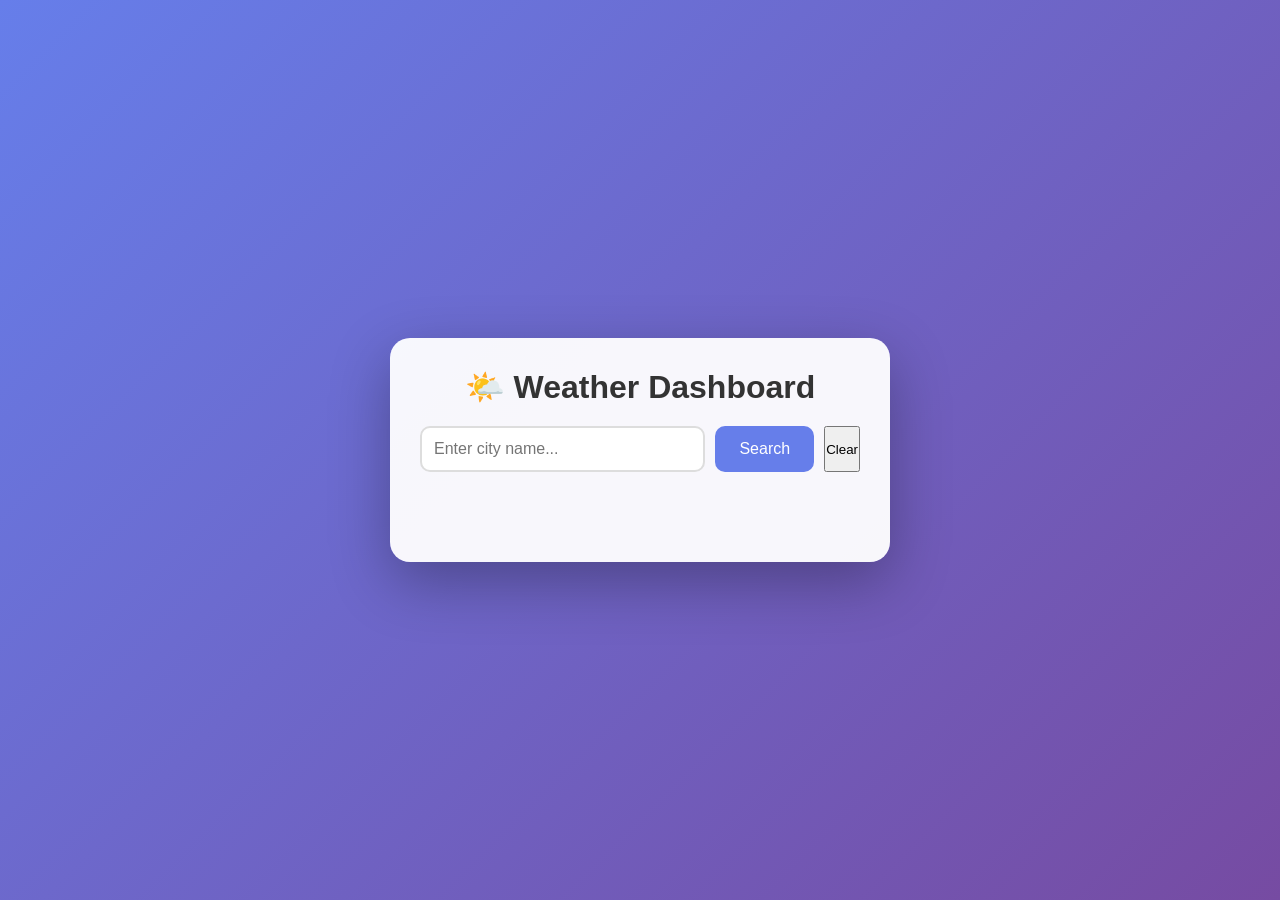
==== index.html @ 6d53a07b "Add clear button functionality" ====
<!DOCTYPE html>
<html lang="en">
<head>
    <meta charset="UTF-8">
    <meta name="viewport" content="width=device-width, initial-scale=1.0">
    <title>Weather Dashboard</title>
    <link rel="stylesheet" href="style.css">
</head>
<body>
    <div class="container">
        <h1>🌤️ Weather Dashboard</h1>
        <div class="search-box">
            <input type="text" id="cityInput" placeholder="Enter city name...">
            <button id="searchBtn">Search</button>
            <button id="clearBtn" style="display:none;">Clear</button>
        </div>
        <div id="weatherDisplay">
            <!-- Weather data will appear here -->
        </div>
    </div>
    <script src="script.js"></script>
</body>
</html>
---- style.css ----
/* Reset and Base Styles */
* {
    margin: 0;
    padding: 0;
    box-sizing: border-box;
}

body {
    font-family: 'Segoe UI', Tahoma, Geneva, Verdana, sans-serif;
    background: linear-gradient(135deg, #667eea 0%, #764ba2 100%);
    min-height: 100vh;
    display: flex;
    justify-content: center;
    align-items: center;
}

.container {
    background: rgba(255, 255, 255, 0.95);
    border-radius: 20px;
    padding: 30px;
    width: 90%;
    max-width: 500px;
    box-shadow: 0 20px 60px rgba(0,0,0,0.3);
}

h1 {
    text-align: center;
    color: #333;
    margin-bottom: 20px;
}

.search-box {
    display: flex;
    gap: 10px;
    margin-bottom: 20px;
}

#cityInput {
    flex: 1;
    padding: 12px;
    border: 2px solid #ddd;
    border-radius: 10px;
    font-size: 16px;
}

#searchBtn {
    padding: 12px 24px;
    background: #667eea;
    color: white;
    border: none;
    border-radius: 10px;
    cursor: pointer;
    font-size: 16px;
    transition: all 0.3s;
}

#searchBtn:hover {
    background: #764ba2;
    transform: scale(1.05);
}

#weatherDisplay {
    text-align: center;
    padding: 20px;
}
.weather-card {
    background: linear-gradient(135deg, #f5f7fa 0%, #c3cfe2 100%);
    border-radius: 15px;
    padding: 20px;
    margin-top: 20px;
}

.weather-icon {
    font-size: 60px;
    margin: 10px 0;
}

.temperature {
    font-size: 48px;
    font-weight: bold;
    color: #333;
}

.city-name {
    font-size: 24px;
    color: #555;
    margin: 10px 0;
}

.weather-description {
    font-size: 18px;
    color: #666;
    text-transform: capitalize;
}

.details {
    display: grid;
    grid-template-columns: 1fr 1fr 1fr;
    gap: 15px;
    margin-top: 20px;
}

.detail-item {
    background: white;
    padding: 10px;
    border-radius: 10px;
    box-shadow: 0 2px 5px rgba(0,0,0,0.1);
}

.detail-item span {
    display: block;
    font-size: 14px;
    color: #888;
}

.detail-item strong {
    font-size: 20px;
    color: #333;
}
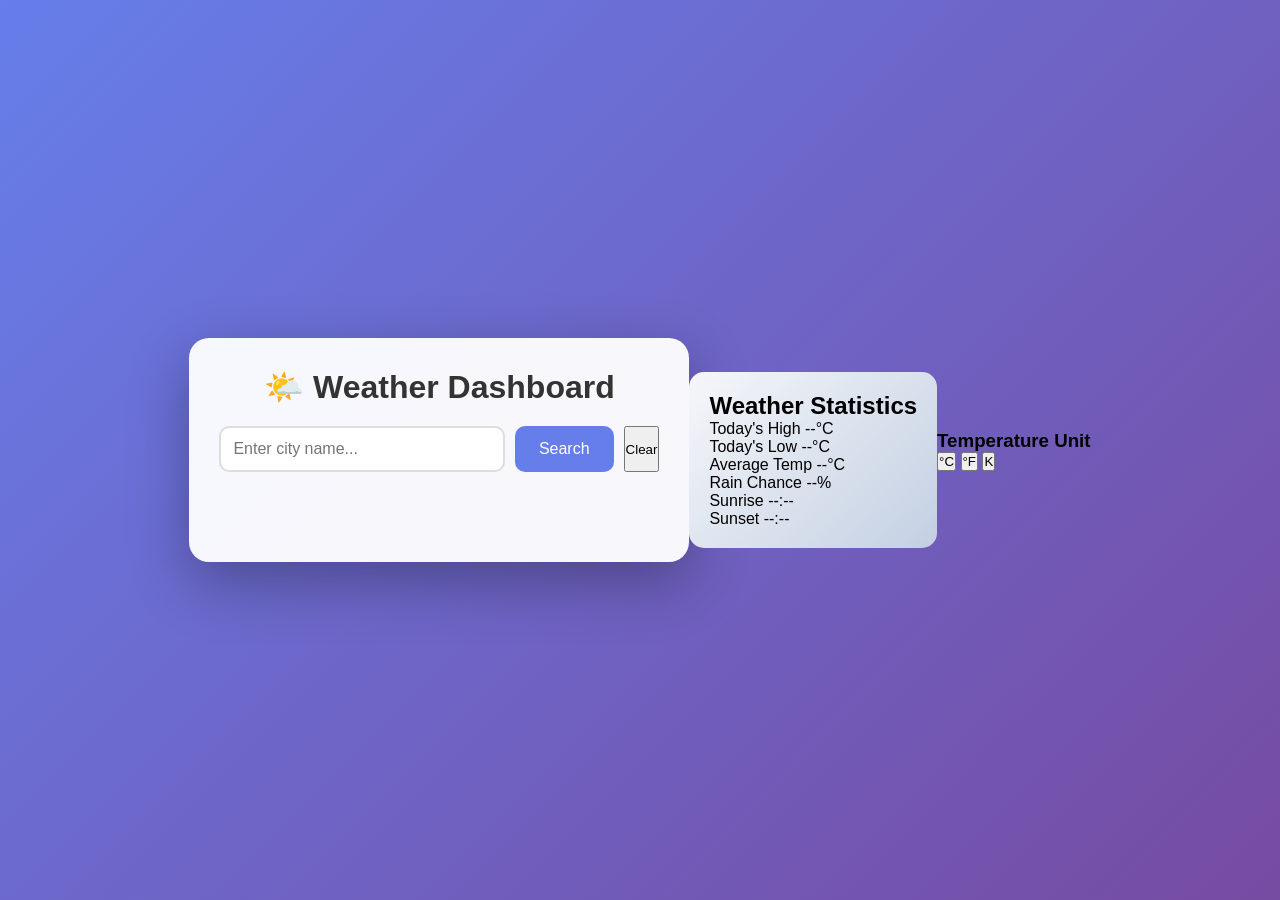
==== commit 4b57277b: "Add temperature" ====
--- a/index.html
+++ b/index.html
@@ -18,6 +18,47 @@
             <!-- Weather data will appear here -->
         </div>
     </div>
+    <!-- Weather Statistics -->
+<div class="weather-card statistics">
+    <div class="card-header">
+        <h2>Weather Statistics</h2>
+        <i class="fas fa-chart-bar"></i>
+    </div>
+    <div class="stats-grid">
+        <div class="stat-item">
+            <span class="stat-label">Today's High</span>
+            <span class="stat-value" id="todayHigh">--°C</span>
+        </div>
+        <div class="stat-item">
+            <span class="stat-label">Today's Low</span>
+            <span class="stat-value" id="todayLow">--°C</span>
+        </div>
+        <div class="stat-item">
+            <span class="stat-label">Average Temp</span>
+            <span class="stat-value" id="avgTemp">--°C</span>
+        </div>
+        <div class="stat-item">
+            <span class="stat-label">Rain Chance</span>
+            <span class="stat-value" id="rainChance">--%</span>
+        </div>
+        <div class="stat-item">
+            <span class="stat-label">Sunrise</span>
+            <span class="stat-value" id="sunrise">--:--</span>
+        </div>
+        <div class="stat-item">
+            <span class="stat-label">Sunset</span>
+            <span class="stat-value" id="sunset">--:--</span>
+        </div>
+    </div>
+</div>
+<div class="setting-group">
+    <h3>Temperature Unit</h3>
+    <div class="unit-toggle">
+        <button class="unit-option active" data-unit="metric">°C</button>
+        <button class="unit-option" data-unit="imperial">°F</button>
+        <button class="unit-option" data-unit="kelvin">K</button>
+    </div>
+</div>
     <script src="script.js"></script>
 </body>
-</html>+</html>
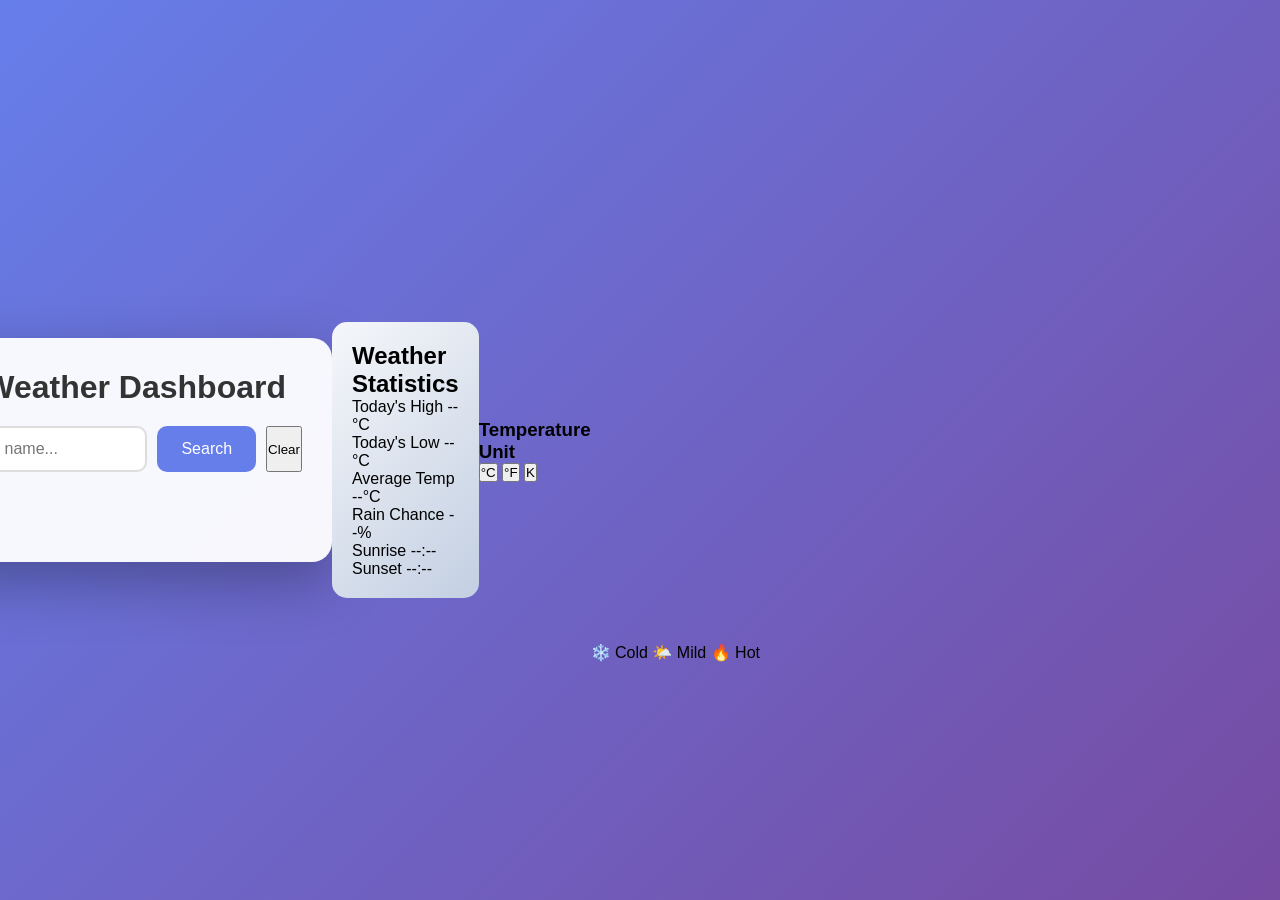
==== commit 4fe58309: "Add weather map" ====
--- a/index.html
+++ b/index.html
@@ -59,6 +59,14 @@
         <button class="unit-option" data-unit="kelvin">K</button>
     </div>
 </div>
+<div id="weatherMap">
+    <canvas id="mapCanvas" width="800" height="400"></canvas>
+    <div class="map-legend">
+        <span>❄️ Cold</span>
+        <span>🌤️ Mild</span>
+        <span>🔥 Hot</span>
+    </div>
+</div>
     <script src="script.js"></script>
 </body>
 </html>
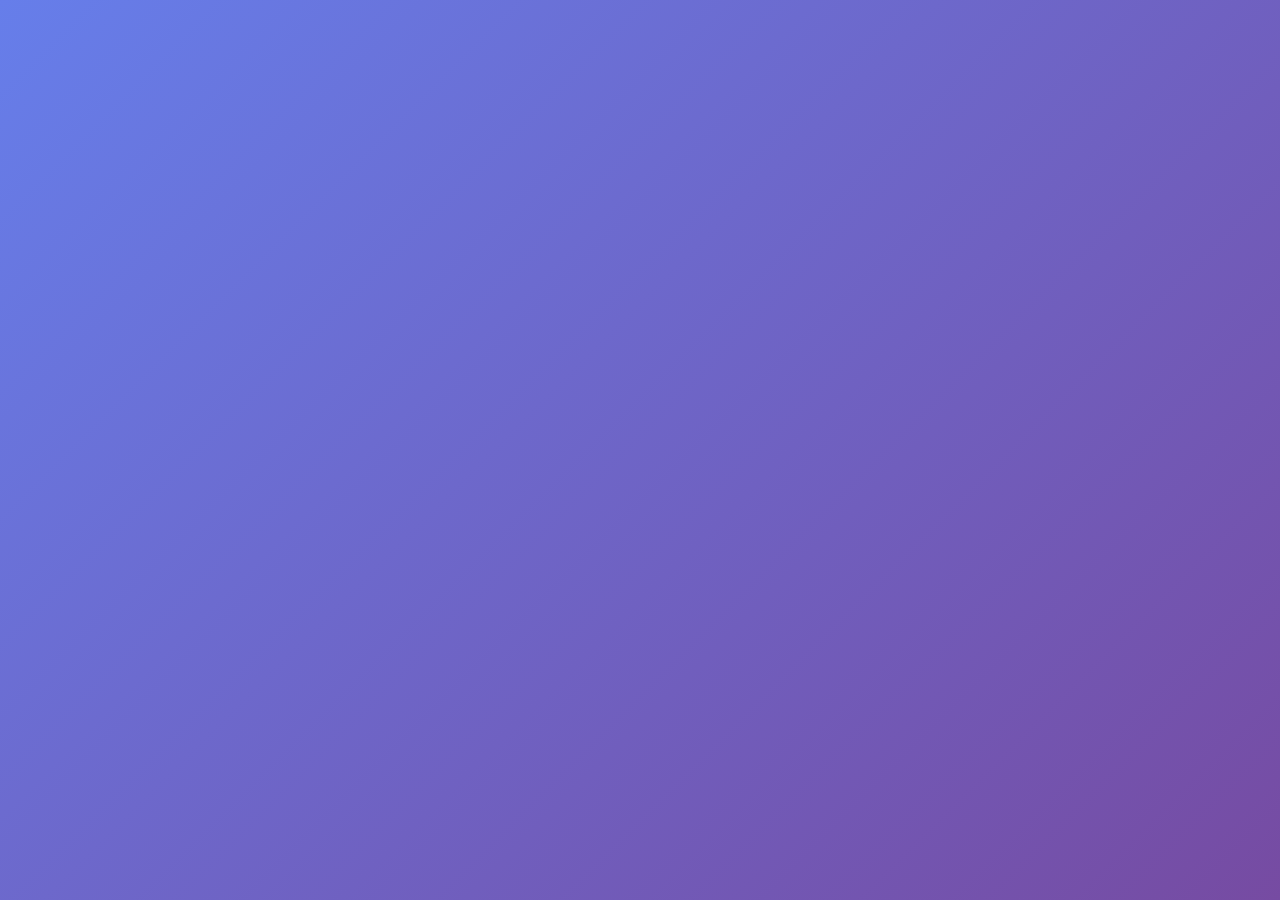
==== commit cc8d32ac: "Add page head and sky background containers" ====
--- a/index.html
+++ b/index.html
@@ -1,72 +1,19 @@
- <!DOCTYPE html>
+<!DOCTYPE html>
 <html lang="en">
 <head>
-    <meta charset="UTF-8">
-    <meta name="viewport" content="width=device-width, initial-scale=1.0">
-    <title>Weather Dashboard</title>
-    <link rel="stylesheet" href="style.css">
+<meta charset="UTF-8">
+<meta name="viewport" content="width=device-width, initial-scale=1.0">
+<title>Skyline — Weather Dashboard</title>
+<link rel="preconnect" href="https://fonts.googleapis.com">
+<link href="https://fonts.googleapis.com/css2?family=Space+Grotesk:wght@500;600;700&family=Inter:wght@400;500;600&display=swap" rel="stylesheet">
+<link rel="stylesheet" href="style.css">
 </head>
 <body>
-    <div class="container">
-        <h1>🌤️ Weather Dashboard</h1>
-        <div class="search-box">
-            <input type="text" id="cityInput" placeholder="Enter city name...">
-            <button id="searchBtn">Search</button>
-            <button id="clearBtn" style="display:none;">Clear</button>
-        </div>
-        <div id="weatherDisplay">
-            <!-- Weather data will appear here -->
-        </div>
-    </div>
-    <!-- Weather Statistics -->
-<div class="weather-card statistics">
-    <div class="card-header">
-        <h2>Weather Statistics</h2>
-        <i class="fas fa-chart-bar"></i>
-    </div>
-    <div class="stats-grid">
-        <div class="stat-item">
-            <span class="stat-label">Today's High</span>
-            <span class="stat-value" id="todayHigh">--°C</span>
-        </div>
-        <div class="stat-item">
-            <span class="stat-label">Today's Low</span>
-            <span class="stat-value" id="todayLow">--°C</span>
-        </div>
-        <div class="stat-item">
-            <span class="stat-label">Average Temp</span>
-            <span class="stat-value" id="avgTemp">--°C</span>
-        </div>
-        <div class="stat-item">
-            <span class="stat-label">Rain Chance</span>
-            <span class="stat-value" id="rainChance">--%</span>
-        </div>
-        <div class="stat-item">
-            <span class="stat-label">Sunrise</span>
-            <span class="stat-value" id="sunrise">--:--</span>
-        </div>
-        <div class="stat-item">
-            <span class="stat-label">Sunset</span>
-            <span class="stat-value" id="sunset">--:--</span>
-        </div>
-    </div>
+
+<div class="sky" id="sky">
+  <div class="celestial" id="celestial"></div>
+  <div class="particles" id="particles"></div>
 </div>
-<div class="setting-group">
-    <h3>Temperature Unit</h3>
-    <div class="unit-toggle">
-        <button class="unit-option active" data-unit="metric">°C</button>
-        <button class="unit-option" data-unit="imperial">°F</button>
-        <button class="unit-option" data-unit="kelvin">K</button>
-    </div>
-</div>
-<div id="weatherMap">
-    <canvas id="mapCanvas" width="800" height="400"></canvas>
-    <div class="map-legend">
-        <span>❄️ Cold</span>
-        <span>🌤️ Mild</span>
-        <span>🔥 Hot</span>
-    </div>
-</div>
-    <script src="script.js"></script>
+
 </body>
-</html>
+</html>
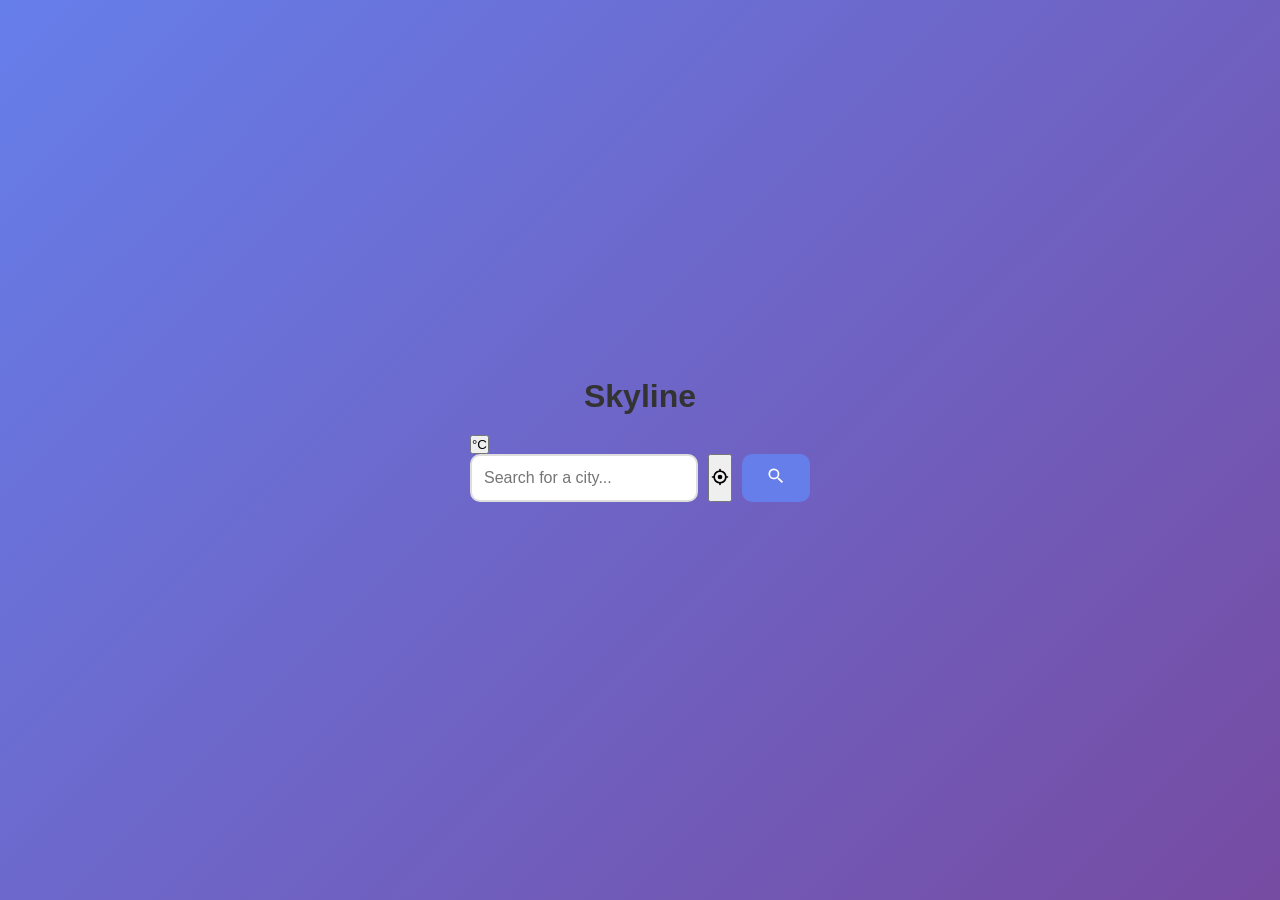
==== commit 04889f30: "Add search box with search and locate buttons" ====
--- a/index.html
+++ b/index.html
@@ -14,6 +14,29 @@
   <div class="celestial" id="celestial"></div>
   <div class="particles" id="particles"></div>
 </div>
+<main class="app" role="main">
+
+  <header class="app-header">
+    <h1 class="logo">Skyline</h1>
+    <button class="unit-toggle" id="unitToggle" aria-label="Toggle temperature unit">°C</button>
+  </header>
+  <section class="search-box" role="search">
+    <input
+      type="text"
+      id="cityInput"
+      placeholder="Search for a city..."
+      autocomplete="off"
+      aria-label="City name"
+    >
+    <button id="locateBtn" class="icon-btn" title="Use my location" aria-label="Use my current location">
+      <svg viewBox="0 0 24 24" width="20" height="20"><path fill="currentColor" d="M12 2a1 1 0 011 1v1.06A8.004 8.004 0 0119.94 11H21a1 1 0 010 2h-1.06A8.004 8.004 0 0113 19.94V21a1 1 0 01-2 0v-1.06A8.004 8.004 0 014.06 13H3a1 1 0 010-2h1.06A8.004 8.004 0 0111 4.06V3a1 1 0 011-1zm0 4a6 6 0 100 12 6 6 0 000-12zm0 3.2a2.8 2.8 0 110 5.6 2.8 2.8 0 010-5.6z"/></svg>
+    </button>
+    <button id="searchBtn" class="icon-btn primary" title="Search" aria-label="Search">
+      <svg viewBox="0 0 24 24" width="20" height="20"><path fill="currentColor" d="M15.5 14h-.79l-.28-.27a6.5 6.5 0 10-.7.7l.27.28v.79l5 5L20.49 19l-5-5zm-6 0a4.5 4.5 0 110-9 4.5 4.5 0 010 9z"/></svg>
+    </button>
+  </section>
+
+</main>
 
 </body>
 </html>
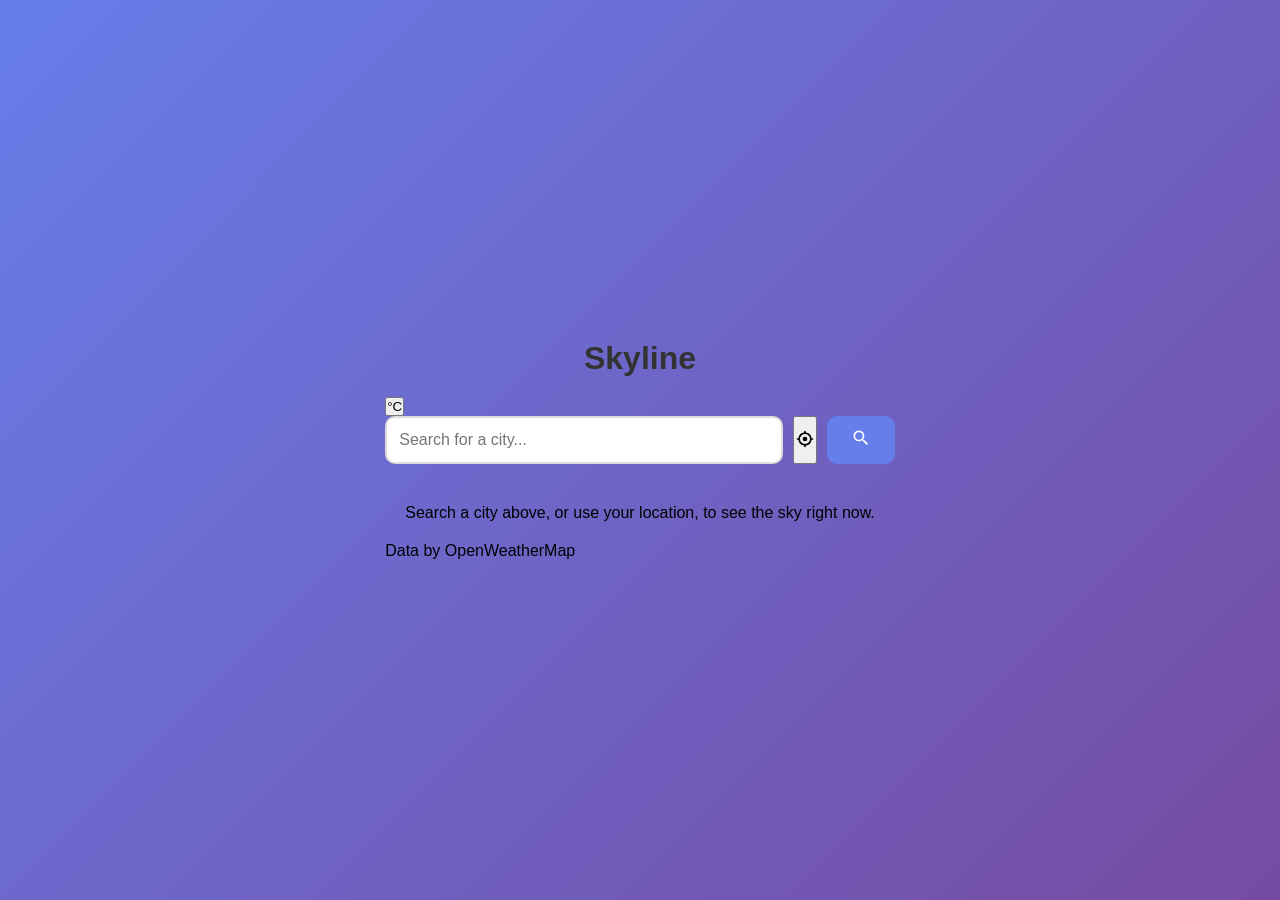
==== commit ae6d5cef: "Add weather, recent searches, and forecast containers" ====
--- a/index.html
+++ b/index.html
@@ -35,8 +35,21 @@
       <svg viewBox="0 0 24 24" width="20" height="20"><path fill="currentColor" d="M15.5 14h-.79l-.28-.27a6.5 6.5 0 10-.7.7l.27.28v.79l5 5L20.49 19l-5-5zm-6 0a4.5 4.5 0 110-9 4.5 4.5 0 010 9z"/></svg>
     </button>
   </section>
+  <div class="recent-searches" id="recentSearches" aria-label="Recent searches"></div>
+
+  <section id="weatherDisplay" class="weather-display" aria-live="polite">
+    <p class="hint">Search a city above, or use your location, to see the sky right now.</p>
+  </section>
+
+  <section id="forecastDisplay" class="forecast-display"></section>
+
+  <footer class="app-footer">
+    <span>Data by OpenWeatherMap</span>
+  </footer>
 
 </main>
 
 </body>
+<script src="config.js"></script>
+<script src="script.js"></script>
 </html>
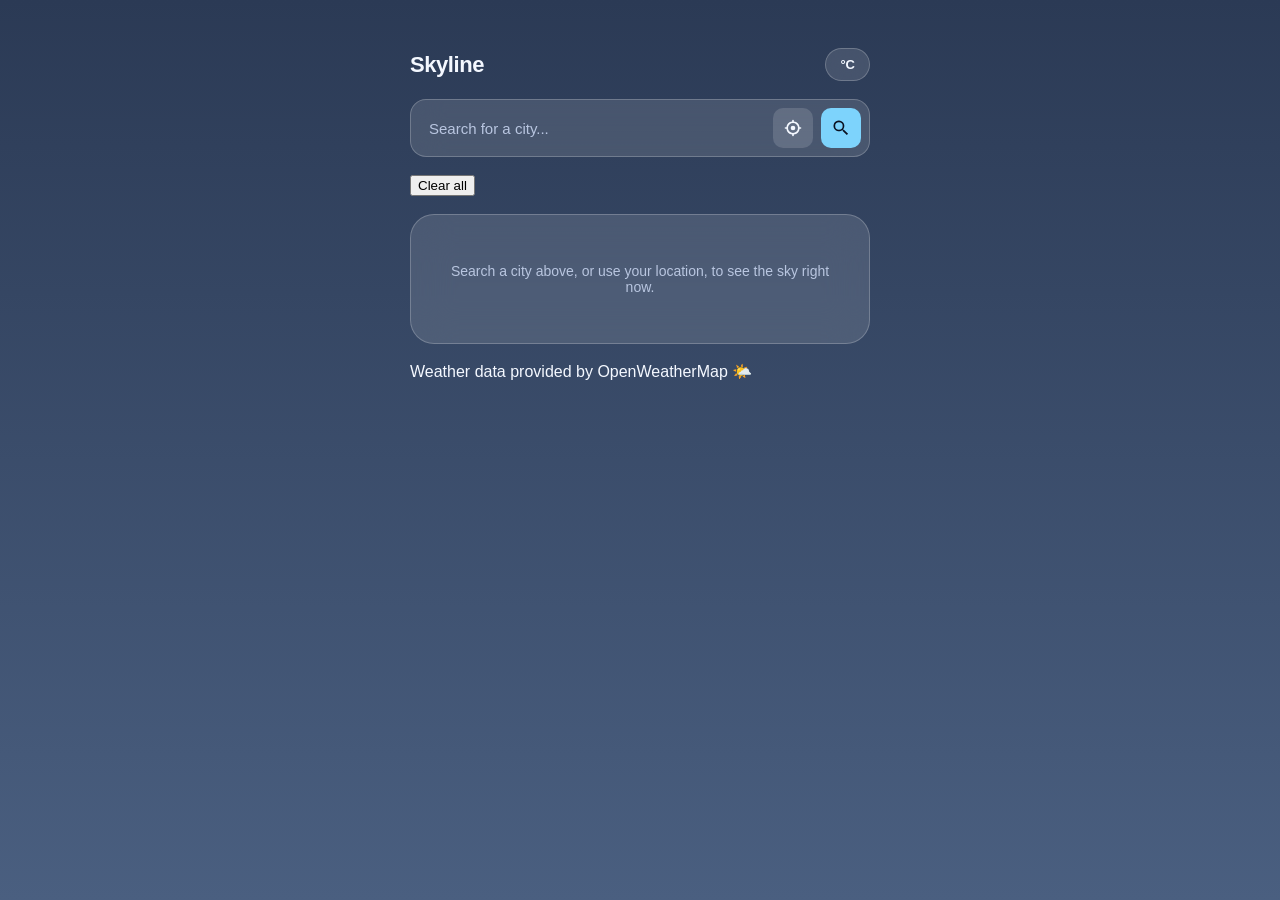
==== commit 19a366b4: "Update footer text with weather emoji" ====
--- a/index.html
+++ b/index.html
@@ -35,7 +35,10 @@
       <svg viewBox="0 0 24 24" width="20" height="20"><path fill="currentColor" d="M15.5 14h-.79l-.28-.27a6.5 6.5 0 10-.7.7l.27.28v.79l5 5L20.49 19l-5-5zm-6 0a4.5 4.5 0 110-9 4.5 4.5 0 010 9z"/></svg>
     </button>
   </section>
-  <div class="recent-searches" id="recentSearches" aria-label="Recent searches"></div>
+  <div class="recent-searches-row">
+    <div class="recent-searches" id="recentSearches" aria-label="Recent searches"></div>
+    <button id="clearSearchesBtn" class="text-btn">Clear all</button>
+  </div>
 
   <section id="weatherDisplay" class="weather-display" aria-live="polite">
     <p class="hint">Search a city above, or use your location, to see the sky right now.</p>
@@ -43,10 +46,9 @@
 
   <section id="forecastDisplay" class="forecast-display"></section>
 
-  <footer class="app-footer">
-    <span>Data by OpenWeatherMap</span>
+ <footer class="app-footer">
+    <span id="footerText">Weather data provided by OpenWeatherMap 🌤️</span>
   </footer>
-
 </main>
 
 </body>
--- a/style.css
+++ b/style.css
@@ -1,119 +1,288 @@
-/* Reset and Base Styles */
-* {
-    margin: 0;
-    padding: 0;
-    box-sizing: border-box;
-}
+:root {
+  --ink: #f4f8ff;
+  --ink-dim: #b9c6e0;
+  --glass: rgba(255, 255, 255, 0.12);
+  --glass-strong: rgba(255, 255, 255, 0.18);
+  --glass-border: rgba(255, 255, 255, 0.22);
+  --accent: #7dd3fc;
+  --danger: #ff8a8a;
+  --radius-lg: 24px;
+  --radius-md: 16px;
+  --radius-sm: 10px;
+  --font-display: 'Space Grotesk', 'Segoe UI', sans-serif;
+  --font-body: 'Inter', 'Segoe UI', sans-serif;
+  --sky-gradient: linear-gradient(180deg, #2b3a55 0%, #4a5f80 100%);
+  --transition-sky: background 1.2s ease;
+}
+
+* { box-sizing: border-box; }
+
+html, body { margin: 0; min-height: 100vh; }
 
 body {
-    font-family: 'Segoe UI', Tahoma, Geneva, Verdana, sans-serif;
-    background: linear-gradient(135deg, #667eea 0%, #764ba2 100%);
-    min-height: 100vh;
-    display: flex;
-    justify-content: center;
-    align-items: center;
-}
-
-.container {
-    background: rgba(255, 255, 255, 0.95);
-    border-radius: 20px;
-    padding: 30px;
-    width: 90%;
-    max-width: 500px;
-    box-shadow: 0 20px 60px rgba(0,0,0,0.3);
-}
-
-h1 {
-    text-align: center;
-    color: #333;
-    margin-bottom: 20px;
-}
-
+  font-family: var(--font-body);
+  color: var(--ink);
+  min-height: 100vh;
+  display: flex;
+  justify-content: center;
+  align-items: flex-start;
+  padding: 48px 18px 80px;
+  position: relative;
+  overflow-x: hidden;
+}
+.app {
+  width: 100%;
+  max-width: 460px;
+  display: flex;
+  flex-direction: column;
+  gap: 18px;
+}
+
+.app-header {
+  display: flex;
+  justify-content: space-between;
+  align-items: center;
+}
+
+.logo {
+  font-family: var(--font-display);
+  font-size: 22px;
+  font-weight: 700;
+  letter-spacing: -0.02em;
+  margin: 0;
+  color: var(--ink);
+}
+
+.unit-toggle {
+  font-family: var(--font-display);
+  font-weight: 600;
+  font-size: 13px;
+  background: var(--glass);
+  border: 1px solid var(--glass-border);
+  color: var(--ink);
+  padding: 8px 14px;
+  border-radius: 999px;
+  cursor: pointer;
+  backdrop-filter: blur(10px);
+  transition: background 0.2s ease, transform 0.15s ease;
+}
+.unit-toggle:hover { background: var(--glass-strong); transform: translateY(-1px); }
 .search-box {
-    display: flex;
-    gap: 10px;
-    margin-bottom: 20px;
+  display: flex;
+  gap: 8px;
+  background: var(--glass);
+  border: 1px solid var(--glass-border);
+  padding: 8px;
+  border-radius: var(--radius-md);
+  backdrop-filter: blur(16px);
 }
 
 #cityInput {
-    flex: 1;
-    padding: 12px;
-    border: 2px solid #ddd;
-    border-radius: 10px;
-    font-size: 16px;
-}
-
-#searchBtn {
-    padding: 12px 24px;
-    background: #667eea;
-    color: white;
-    border: none;
-    border-radius: 10px;
-    cursor: pointer;
-    font-size: 16px;
-    transition: all 0.3s;
-}
-
-#searchBtn:hover {
-    background: #764ba2;
-    transform: scale(1.05);
-}
-
-#weatherDisplay {
-    text-align: center;
-    padding: 20px;
-}
+  flex: 1;
+  background: transparent;
+  border: none;
+  outline: none;
+  color: var(--ink);
+  font-family: var(--font-body);
+  font-size: 15px;
+  padding: 8px 10px;
+}
+#cityInput::placeholder { color: var(--ink-dim); }
+
+.icon-btn {
+  width: 40px;
+  height: 40px;
+  border-radius: var(--radius-sm);
+  border: none;
+  background: rgba(255,255,255,0.14);
+  color: var(--ink);
+  display: flex;
+  align-items: center;
+  justify-content: center;
+  cursor: pointer;
+  transition: all 0.15s ease;
+  flex-shrink: 0;
+}
+.icon-btn:hover { background: rgba(255,255,255,0.25); transform: translateY(-1px); }
+.icon-btn.primary { background: var(--accent); color: #0b1120; }
+.icon-btn.primary:hover { filter: brightness(1.08); }
+.icon-btn:disabled { opacity: 0.5; cursor: wait; transform: none; }
+.weather-display {
+  background: var(--glass);
+  border: 1px solid var(--glass-border);
+  border-radius: var(--radius-lg);
+  backdrop-filter: blur(20px);
+  padding: 28px;
+  min-height: 120px;
+}
+
+.hint {
+  margin: 0;
+  color: var(--ink-dim);
+  font-size: 14px;
+  text-align: center;
+  padding: 20px 0;
+}
+
 .weather-card {
-    background: linear-gradient(135deg, #f5f7fa 0%, #c3cfe2 100%);
-    border-radius: 15px;
-    padding: 20px;
-    margin-top: 20px;
-}
-
-.weather-icon {
-    font-size: 60px;
-    margin: 10px 0;
-}
-
-.temperature {
-    font-size: 48px;
-    font-weight: bold;
-    color: #333;
-}
-
-.city-name {
-    font-size: 24px;
-    color: #555;
-    margin: 10px 0;
-}
-
-.weather-description {
-    font-size: 18px;
-    color: #666;
-    text-transform: capitalize;
-}
-
-.details {
-    display: grid;
-    grid-template-columns: 1fr 1fr 1fr;
-    gap: 15px;
-    margin-top: 20px;
+  animation: cardIn 0.5s cubic-bezier(0.16, 1, 0.3, 1);
+  text-align: center;
+}
+@keyframes cardIn {
+  from { opacity: 0; transform: translateY(12px); }
+  to { opacity: 1; transform: translateY(0); }
+}
+
+.wc-icon { width: 84px; height: 84px; margin: 0 auto 4px; }
+.wc-temp { font-family: var(--font-display); font-size: 56px; font-weight: 700; line-height: 1; letter-spacing: -0.02em; }
+.wc-city { font-family: var(--font-display); font-size: 20px; font-weight: 600; margin-top: 6px; }
+.wc-desc { color: var(--ink-dim); text-transform: capitalize; font-size: 14px; margin-top: 2px; }
+
+.wc-details {
+  display: grid;
+  grid-template-columns: repeat(3, 1fr);
+  gap: 10px;
+  margin-top: 22px;
 }
 
 .detail-item {
-    background: white;
-    padding: 10px;
-    border-radius: 10px;
-    box-shadow: 0 2px 5px rgba(0,0,0,0.1);
-}
-
-.detail-item span {
-    display: block;
-    font-size: 14px;
-    color: #888;
-}
-
-.detail-item strong {
-    font-size: 20px;
-    color: #333;
-}+  background: rgba(255,255,255,0.08);
+  border-radius: var(--radius-sm);
+  padding: 12px 8px;
+}
+.detail-item .label {
+  display: block;
+  font-size: 11px;
+  color: var(--ink-dim);
+  margin-bottom: 4px;
+  text-transform: uppercase;
+  letter-spacing: 0.04em;
+}
+.detail-item .value { font-family: var(--font-display); font-size: 17px; font-weight: 600; }
+
+.sun-times {
+  display: flex;
+  justify-content: space-between;
+  margin-top: 16px;
+  padding-top: 16px;
+  border-top: 1px solid var(--glass-border);
+  font-size: 13px;
+  color: var(--ink-dim);
+}
+.sun-times span strong { color: var(--ink); font-weight: 600; }
+
+.sky {
+  position: fixed;
+  inset: 0;
+  z-index: -2;
+  background: var(--sky-gradient);
+  transition: var(--transition-sky);
+}
+.celestial { position: absolute; top: 8%; right: 12%; width: 90px; height: 90px; }
+.particles { position: absolute; inset: 0; overflow: hidden; pointer-events: none; }
+
+@keyframes spin { from { transform: rotate(0); } to { transform: rotate(360deg); } }
+@keyframes twinkle { 0%, 100% { opacity: 0.2; } 50% { opacity: 1; } }
+@keyframes drift { from { transform: translateX(-10vw); } to { transform: translateX(110vw); } }
+@keyframes fall { from { transform: translateY(-10vh); } to { transform: translateY(110vh); } }
+@keyframes snowfall {
+  from { transform: translateY(-10vh) translateX(0) rotate(0); }
+  to   { transform: translateY(110vh) translateX(20px) rotate(360deg); }
+}
+@keyframes driftMist { 0%, 100% { transform: translateX(0); opacity: 0.5; } 50% { transform: translateX(30px); opacity: 0.9; } }
+@keyframes flash { 0%, 92%, 100% { opacity: 0; } 93% { opacity: 0.8; } 94% { opacity: 0; } 96% { opacity: 0.5; } 97% { opacity: 0; } }
+.sun { position: relative; width: 100%; height: 100%; animation: spin 40s linear infinite; }
+.sun-core {
+  position: absolute; top: 50%; left: 50%; width: 44px; height: 44px; margin: -22px 0 0 -22px;
+  border-radius: 50%;
+  background: radial-gradient(circle at 35% 35%, #fff6d9, #ffd35c 70%);
+  box-shadow: 0 0 40px 10px rgba(255, 211, 92, 0.55);
+}
+.sun-ray {
+  position: absolute; top: 50%; left: 50%; width: 3px; height: 14px; margin-left: -1.5px;
+  background: rgba(255, 224, 140, 0.85); border-radius: 3px; transform-origin: 1.5px 45px;
+}
+.moon {
+  position: relative; width: 60px; height: 60px; border-radius: 50%;
+  background: radial-gradient(circle at 35% 35%, #f5f6fa, #cfd6e6 75%);
+  box-shadow: 0 0 30px 6px rgba(210, 220, 245, 0.35), inset -14px -6px 0 0 rgba(43, 58, 85, 0.55);
+}
+.stars { position: absolute; inset: 0; }
+.star { position: absolute; width: 2px; height: 2px; background: #fff; border-radius: 50%; animation: twinkle 3s ease-in-out infinite; }
+
+.cloud { position: absolute; opacity: 0.9; animation: drift 60s linear infinite; }
+.cloud svg { display: block; filter: drop-shadow(0 6px 10px rgba(0,0,0,0.15)); }
+
+.raindrop {
+  position: absolute; width: 2px; height: 16px;
+  background: linear-gradient(180deg, rgba(180,210,255,0), rgba(180,210,255,0.85));
+  border-radius: 2px; animation: fall linear infinite;
+}
+
+.snowflake { position: absolute; border-radius: 50%; background: #fff; opacity: 0.85; animation: snowfall linear infinite; }
+
+.mist-line {
+  position: absolute; height: 10px; border-radius: 10px;
+  background: rgba(255,255,255,0.35); filter: blur(6px); animation: driftMist 12s ease-in-out infinite;
+}
+
+.flash { position: absolute; inset: 0; background: #fff; opacity: 0; animation: flash 6s ease-in-out infinite; }
+
+.icon-sun-group { transform-origin: 32px 32px; animation: spin 22s linear infinite; }
+.icon-cloud { animation: bob 4s ease-in-out infinite; }
+.icon-rain-drop { animation: dropFall 1s linear infinite; }
+.icon-rain-drop:nth-child(2) { animation-delay: 0.3s; }
+.icon-rain-drop:nth-child(3) { animation-delay: 0.6s; }
+.icon-snow-dot { animation: snowSpin 2.4s linear infinite; }
+.icon-snow-dot:nth-child(2) { animation-delay: 0.5s; }
+.icon-snow-dot:nth-child(3) { animation-delay: 1s; }
+.icon-bolt { animation: boltFlicker 2s ease-in-out infinite; transform-origin: center; }
+.icon-mist-line { animation: driftMist 3s ease-in-out infinite; }
+.icon-mist-line:nth-child(2) { animation-delay: 0.4s; }
+.icon-mist-line:nth-child(3) { animation-delay: 0.8s; }
+
+@keyframes bob { 0%, 100% { transform: translateY(0); } 50% { transform: translateY(-3px); } }
+@keyframes dropFall { 0% { transform: translateY(0); opacity: 0; } 30% { opacity: 1; } 100% { transform: translateY(10px); opacity: 0; } }
+@keyframes snowSpin { 0% { transform: translateY(0) rotate(0); opacity: 0.4; } 50% { opacity: 1; } 100% { transform: translateY(10px) rotate(180deg); opacity: 0.4; } }
+@keyframes boltFlicker { 0%, 100% { opacity: 1; } 50% { opacity: 0.4; } }
+
+
+.skeleton { display: flex; flex-direction: column; align-items: center; gap: 14px; padding: 10px 0; }
+.skel-block {
+  background: linear-gradient(90deg, rgba(255,255,255,0.08) 25%, rgba(255,255,255,0.18) 37%, rgba(255,255,255,0.08) 63%);
+  background-size: 400% 100%;
+  animation: shimmer 1.4s ease infinite;
+  border-radius: var(--radius-sm);
+}
+@keyframes shimmer { 0% { background-position: 100% 50%; } 100% { background-position: 0 50%; } }
+
+.error-card { text-align: center; padding: 12px 0; color: var(--danger); }
+.error-card .error-title { font-family: var(--font-display); font-weight: 600; font-size: 16px; }
+.error-card .error-sub { color: var(--ink-dim); font-size: 13px; margin-top: 4px; }
+.retry-btn {
+  margin-top: 14px; background: rgba(255,255,255,0.14); border: 1px solid var(--glass-border);
+  color: var(--ink); padding: 8px 18px; border-radius: 999px; cursor: pointer; font-size: 13px; font-family: var(--font-body);
+}
+.retry-btn:hover { background: rgba(255,255,255,0.25); }
+.recent-searches { display: flex; flex-wrap: wrap; gap: 8px; }
+.recent-searches:empty { display: none; }
+
+.chip {
+  font-family: var(--font-body); font-size: 13px; background: rgba(255,255,255,0.10);
+  border: 1px solid var(--glass-border); color: var(--ink-dim); padding: 6px 14px;
+  border-radius: 999px; cursor: pointer; transition: all 0.15s ease;
+}
+.chip:hover { background: rgba(255,255,255,0.2); color: var(--ink); }
+
+.forecast-display { display: flex; gap: 10px; overflow-x: auto; padding-bottom: 4px; }
+.forecast-display:empty { display: none; }
+
+.forecast-card {
+  flex: 1 0 84px; background: var(--glass); border: 1px solid var(--glass-border);
+  border-radius: var(--radius-md); backdrop-filter: blur(16px); padding: 14px 8px;
+  text-align: center; animation: cardIn 0.5s cubic-bezier(0.16, 1, 0.3, 1);
+}
+.forecast-day { font-size: 12px; color: var(--ink-dim); text-transform: uppercase; letter-spacing: 0.03em; }
+.forecast-icon { width: 36px; height: 36px; margin: 8px auto; }
+.forecast-temps { font-family: var(--font-display); font-size: 14px; font-weight: 600; }
+.forecast-temps .low { color: var(--ink-dim); font-weight: 500; margin-left: 4px; }
